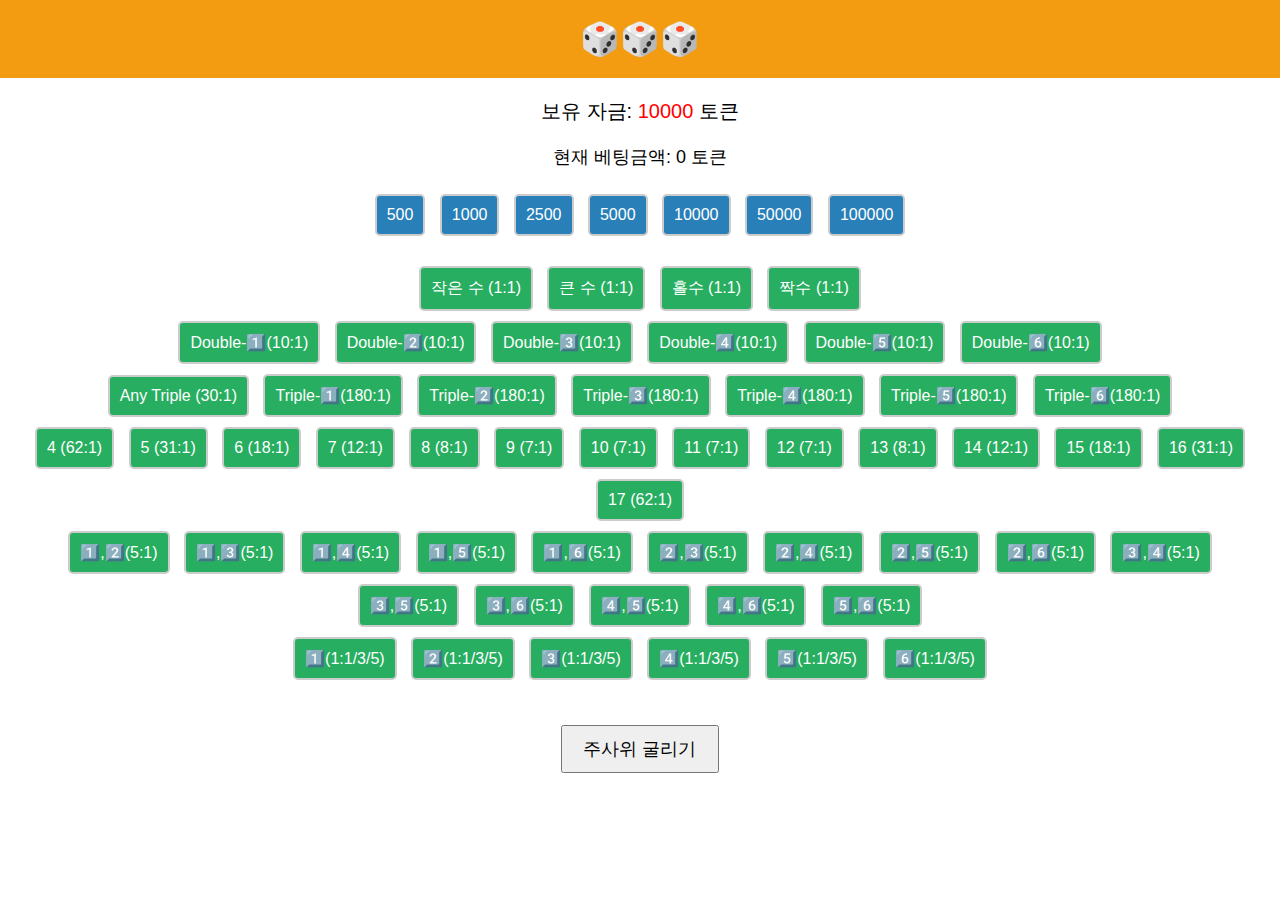
==== index.html @ 69fbdfea "Update index.html" ====
<!DOCTYPE html>
<html lang="ko">
<head>
    <meta charset="UTF-8">
    <meta name="viewport" content="width=device-width, initial-scale=1.0">
    <title>다이사이 게임</title>
    <link rel="stylesheet" href="styles.css">
</head>
<body>
    <h1>🎲🎲🎲</h1>
    <div id="balance">보유 자금: <span id="funds" class="red-text">10000</span> 토큰</div>
    <div id="current-bet">현재 베팅금액: <span id="current-bet-amount">0</span> 토큰</div>
    <div id="token-options">
        <button class="token-btn" data-value="500">500</button>
        <button class="token-btn" data-value="1000">1000</button>
        <button class="token-btn" data-value="2500">2500</button>
        <button class="token-btn" data-value="5000">5000</button>
        <button class="token-btn" data-value="10000">10000</button>
        <button class="token-btn" data-value="50000">50000</button>
        <button class="token-btn" data-value="100000">100000</button>
    </div>
    <div id="bet-options">
        <div id="top-row">
            <button class="bet-btn" data-type="small" data-payout="1">작은 수 (1:1)</button>
            <button class="bet-btn" data-type="big" data-payout="1">큰 수 (1:1)</button>
            <button class="bet-btn" data-type="odd" data-payout="1">홀수 (1:1)</button>
            <button class="bet-btn" data-type="even" data-payout="1">짝수 (1:1)</button>
        </div>
        <div id="second-row">
            <button class="bet-btn" data-type="double-1" data-payout="10">Double-1️⃣(10:1)</button>
            <button class="bet-btn" data-type="double-2" data-payout="10">Double-2️⃣(10:1)</button>
            <button class="bet-btn" data-type="double-3" data-payout="10">Double-3️⃣(10:1)</button>
            <button class="bet-btn" data-type="double-4" data-payout="10">Double-4️⃣(10:1)</button>
            <button class="bet-btn" data-type="double-5" data-payout="10">Double-5️⃣(10:1)</button>
            <button class="bet-btn" data-type="double-6" data-payout="10">Double-6️⃣(10:1)</button>
        </div>
        <div id="third-row">
            <button class="bet-btn" data-type="triple-any" data-payout="30">Any Triple (30:1)</button>
            <button class="bet-btn" data-type="triple-1" data-payout="180">Triple-1️⃣(180:1)</button>
            <button class="bet-btn" data-type="triple-2" data-payout="180">Triple-2️⃣(180:1)</button>
            <button class="bet-btn" data-type="triple-3" data-payout="180">Triple-3️⃣(180:1)</button>
            <button class="bet-btn" data-type="triple-4" data-payout="180">Triple-4️⃣(180:1)</button>
            <button class="bet-btn" data-type="triple-5" data-payout="180">Triple-5️⃣(180:1)</button>
            <button class="bet-btn" data-type="triple-6" data-payout="180">Triple-6️⃣(180:1)</button>
        </div>
        <div id="fourth-row">
            <button class="bet-btn" data-type="4" data-payout="62">4 (62:1)</button>
            <button class="bet-btn" data-type="5" data-payout="31">5 (31:1)</button>
            <button class="bet-btn" data-type="6" data-payout="18">6 (18:1)</button>
            <button class="bet-btn" data-type="7" data-payout="12">7 (12:1)</button>
            <button class="bet-btn" data-type="8" data-payout="8">8 (8:1)</button>
            <button class="bet-btn" data-type="9" data-payout="7">9 (7:1)</button>
            <button class="bet-btn" data-type="10" data-payout="7">10 (7:1)</button>
            <button class="bet-btn" data-type="11" data-payout="7">11 (7:1)</button>
            <button class="bet-btn" data-type="12" data-payout="7">12 (7:1)</button>
            <button class="bet-btn" data-type="13" data-payout="8">13 (8:1)</button>
            <button class="bet-btn" data-type="14" data-payout="12">14 (12:1)</button>
            <button class="bet-btn" data-type="15" data-payout="18">15 (18:1)</button>
            <button class="bet-btn" data-type="16" data-payout="31">16 (31:1)</button>
            <button class="bet-btn" data-type="17" data-payout="62">17 (62:1)</button>
        </div>
        <div id="fifth-row">
            <button class="bet-btn" data-type="pair-1-2" data-payout="5">1️⃣,2️⃣(5:1)</button>
            <button class="bet-btn" data-type="pair-1-3" data-payout="5">1️⃣,3️⃣(5:1)</button>
            <button class="bet-btn" data-type="pair-1-4" data-payout="5">1️⃣,4️⃣(5:1)</button>
            <button class="bet-btn" data-type="pair-1-5" data-payout="5">1️⃣,5️⃣(5:1)</button>
            <button class="bet-btn" data-type="pair-1-6" data-payout="5">1️⃣,6️⃣(5:1)</button>
            <button class="bet-btn" data-type="pair-2-3" data-payout="5">2️⃣,3️⃣(5:1)</button>
            <button class="bet-btn" data-type="pair-2-4" data-payout="5">2️⃣,4️⃣(5:1)</button>
            <button class="bet-btn" data-type="pair-2-5" data-payout="5">2️⃣,5️⃣(5:1)</button>
            <button class="bet-btn" data-type="pair-2-6" data-payout="5">2️⃣,6️⃣(5:1)</button>
            <button class="bet-btn" data-type="pair-3-4" data-payout="5">3️⃣,4️⃣(5:1)</button>
            <button class="bet-btn" data-type="pair-3-5" data-payout="5">3️⃣,5️⃣(5:1)</button>
            <button class="bet-btn" data-type="pair-3-6" data-payout="5">3️⃣,6️⃣(5:1)</button>
            <button class="bet-btn" data-type="pair-4-5" data-payout="5">4️⃣,5️⃣(5:1)</button>
            <button class="bet-btn" data-type="pair-4-6" data-payout="5">4️⃣,6️⃣(5:1)</button>
            <button class="bet-btn" data-type="pair-5-6" data-payout="5">5️⃣,6️⃣(5:1)</button>
        </div>
        <div id="sixth-row">
            <button class="bet-btn" data-type="one-1" data-payout="1">1️⃣(1:1/3/5)</button>
            <button class="bet-btn" data-type="one-2" data-payout="1">2️⃣(1:1/3/5)</button>
            <button class="bet-btn" data-type="one-3" data-payout="1">3️⃣(1:1/3/5)</button>
            <button class="bet-btn" data-type="one-4" data-payout="1">4️⃣(1:1/3/5)</button>
            <button class="bet-btn" data-type="one-5" data-payout="1">5️⃣(1:1/3/5)</button>
            <button class="bet-btn" data-type="one-6" data-payout="1">6️⃣(1:1/3/5)</button>
        </div>
    </div>
    <button id="roll-dice-btn">주사위 굴리기</button>
    <div id="bet-summary"></div>
    <div id="result-summary"></div>
    <script src="script.js"></script>
</body>
</html>
---- styles.css ----
body {
    font-family: Arial, sans-serif;
    text-align: center;
    margin: 0;
    padding: 0;
}

h1 {
    background-color: #f39c12;
    color: white;
    padding: 20px;
    margin: 0;
}

#balance {
    margin: 20px;
    font-size: 20px;
}

#current-bet {
    margin: 10px;
    font-size: 18px;
}

.red-text {
    color: red;
}

#token-options, #bet-options, #bet-summary, #result-summary {
    margin: 20px;
}

#token-options button, .bet-btn {
    margin: 5px;
    padding: 10px;
    font-size: 16px;
    cursor: pointer;
    border: 2px solid #ccc;
    border-radius: 5px;
}

#token-options button {
    background-color: #2980b9;
    color: white;
}

.bet-btn {
    background-color: #27ae60;
    color: white;
}

#roll-dice-btn {
    margin-top: 20px;
    padding: 10px 20px;
    font-size: 18px;
    cursor: pointer;
}

#bet-summary, #result-summary {
    margin: 20px 0;
    font-size: 18px;
}
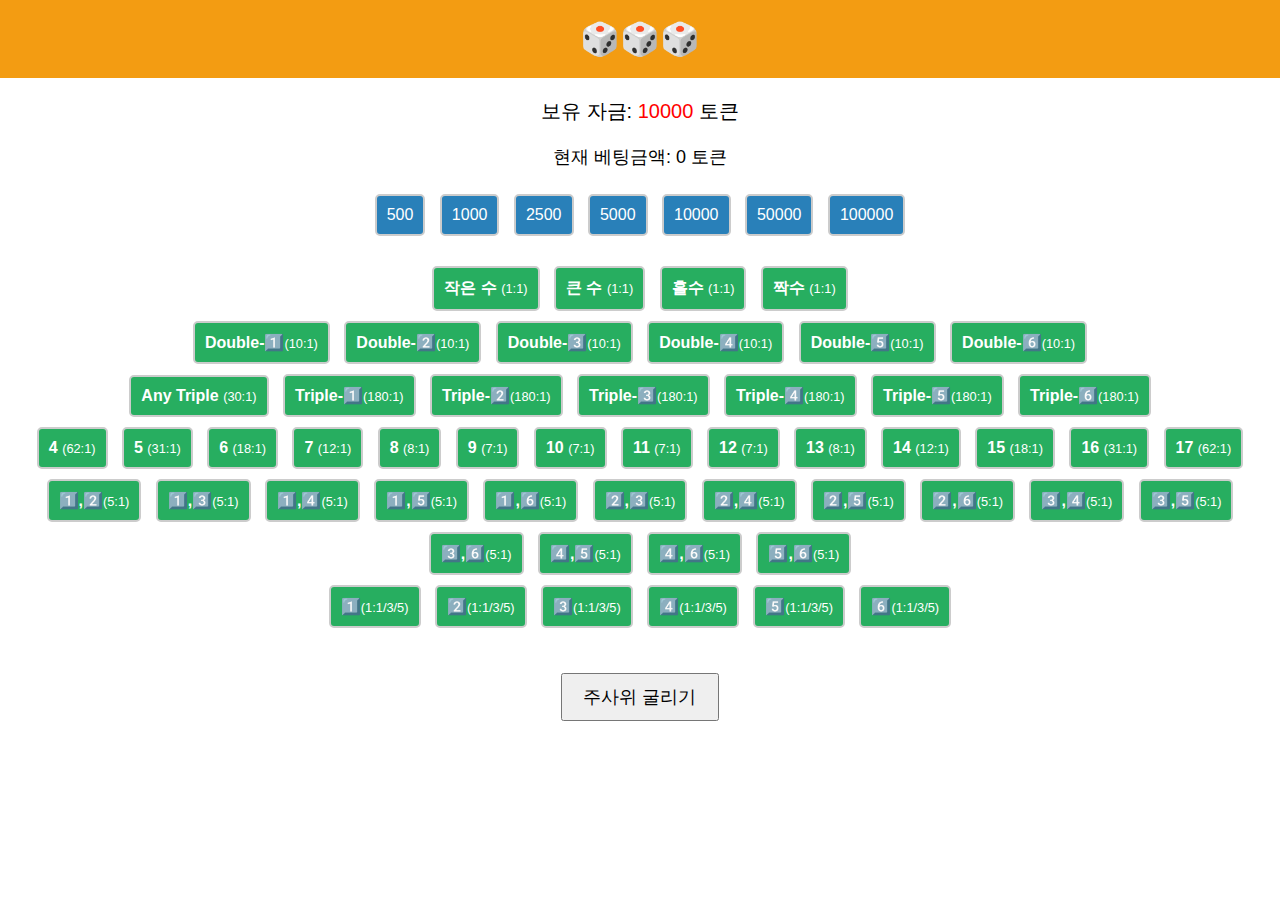
==== commit 0e653286: "Update index.html" ====
--- a/index.html
+++ b/index.html
@@ -5,6 +5,15 @@
     <meta name="viewport" content="width=device-width, initial-scale=1.0">
     <title>다이사이 게임</title>
     <link rel="stylesheet" href="styles.css">
+    <style>
+        .bet-btn {
+            font-weight: bold;
+        }
+        .bet-btn span.payout {
+            font-weight: normal;
+            font-size: 0.8em;
+        }
+    </style>
 </head>
 <body>
     <h1>🎲🎲🎲</h1>
@@ -21,68 +30,68 @@
     </div>
     <div id="bet-options">
         <div id="top-row">
-            <button class="bet-btn" data-type="small" data-payout="1">작은 수 (1:1)</button>
-            <button class="bet-btn" data-type="big" data-payout="1">큰 수 (1:1)</button>
-            <button class="bet-btn" data-type="odd" data-payout="1">홀수 (1:1)</button>
-            <button class="bet-btn" data-type="even" data-payout="1">짝수 (1:1)</button>
+            <button class="bet-btn" data-type="small" data-payout="1">작은 수 <span class="payout">(1:1)</span></button>
+            <button class="bet-btn" data-type="big" data-payout="1">큰 수 <span class="payout">(1:1)</span></button>
+            <button class="bet-btn" data-type="odd" data-payout="1">홀수 <span class="payout">(1:1)</span></button>
+            <button class="bet-btn" data-type="even" data-payout="1">짝수 <span class="payout">(1:1)</span></button>
         </div>
         <div id="second-row">
-            <button class="bet-btn" data-type="double-1" data-payout="10">Double-1️⃣(10:1)</button>
-            <button class="bet-btn" data-type="double-2" data-payout="10">Double-2️⃣(10:1)</button>
-            <button class="bet-btn" data-type="double-3" data-payout="10">Double-3️⃣(10:1)</button>
-            <button class="bet-btn" data-type="double-4" data-payout="10">Double-4️⃣(10:1)</button>
-            <button class="bet-btn" data-type="double-5" data-payout="10">Double-5️⃣(10:1)</button>
-            <button class="bet-btn" data-type="double-6" data-payout="10">Double-6️⃣(10:1)</button>
+            <button class="bet-btn" data-type="double-1" data-payout="10">Double-1️⃣<span class="payout">(10:1)</span></button>
+            <button class="bet-btn" data-type="double-2" data-payout="10">Double-2️⃣<span class="payout">(10:1)</span></button>
+            <button class="bet-btn" data-type="double-3" data-payout="10">Double-3️⃣<span class="payout">(10:1)</span></button>
+            <button class="bet-btn" data-type="double-4" data-payout="10">Double-4️⃣<span class="payout">(10:1)</span></button>
+            <button class="bet-btn" data-type="double-5" data-payout="10">Double-5️⃣<span class="payout">(10:1)</span></button>
+            <button class="bet-btn" data-type="double-6" data-payout="10">Double-6️⃣<span class="payout">(10:1)</span></button>
         </div>
         <div id="third-row">
-            <button class="bet-btn" data-type="triple-any" data-payout="30">Any Triple (30:1)</button>
-            <button class="bet-btn" data-type="triple-1" data-payout="180">Triple-1️⃣(180:1)</button>
-            <button class="bet-btn" data-type="triple-2" data-payout="180">Triple-2️⃣(180:1)</button>
-            <button class="bet-btn" data-type="triple-3" data-payout="180">Triple-3️⃣(180:1)</button>
-            <button class="bet-btn" data-type="triple-4" data-payout="180">Triple-4️⃣(180:1)</button>
-            <button class="bet-btn" data-type="triple-5" data-payout="180">Triple-5️⃣(180:1)</button>
-            <button class="bet-btn" data-type="triple-6" data-payout="180">Triple-6️⃣(180:1)</button>
+            <button class="bet-btn" data-type="triple-any" data-payout="30">Any Triple <span class="payout">(30:1)</span></button>
+            <button class="bet-btn" data-type="triple-1" data-payout="180">Triple-1️⃣<span class="payout">(180:1)</span></button>
+            <button class="bet-btn" data-type="triple-2" data-payout="180">Triple-2️⃣<span class="payout">(180:1)</span></button>
+            <button class="bet-btn" data-type="triple-3" data-payout="180">Triple-3️⃣<span class="payout">(180:1)</span></button>
+            <button class="bet-btn" data-type="triple-4" data-payout="180">Triple-4️⃣<span class="payout">(180:1)</span></button>
+            <button class="bet-btn" data-type="triple-5" data-payout="180">Triple-5️⃣<span class="payout">(180:1)</span></button>
+            <button class="bet-btn" data-type="triple-6" data-payout="180">Triple-6️⃣<span class="payout">(180:1)</span></button>
         </div>
         <div id="fourth-row">
-            <button class="bet-btn" data-type="4" data-payout="62">4 (62:1)</button>
-            <button class="bet-btn" data-type="5" data-payout="31">5 (31:1)</button>
-            <button class="bet-btn" data-type="6" data-payout="18">6 (18:1)</button>
-            <button class="bet-btn" data-type="7" data-payout="12">7 (12:1)</button>
-            <button class="bet-btn" data-type="8" data-payout="8">8 (8:1)</button>
-            <button class="bet-btn" data-type="9" data-payout="7">9 (7:1)</button>
-            <button class="bet-btn" data-type="10" data-payout="7">10 (7:1)</button>
-            <button class="bet-btn" data-type="11" data-payout="7">11 (7:1)</button>
-            <button class="bet-btn" data-type="12" data-payout="7">12 (7:1)</button>
-            <button class="bet-btn" data-type="13" data-payout="8">13 (8:1)</button>
-            <button class="bet-btn" data-type="14" data-payout="12">14 (12:1)</button>
-            <button class="bet-btn" data-type="15" data-payout="18">15 (18:1)</button>
-            <button class="bet-btn" data-type="16" data-payout="31">16 (31:1)</button>
-            <button class="bet-btn" data-type="17" data-payout="62">17 (62:1)</button>
+            <button class="bet-btn" data-type="4" data-payout="62">4 <span class="payout">(62:1)</span></button>
+            <button class="bet-btn" data-type="5" data-payout="31">5 <span class="payout">(31:1)</span></button>
+            <button class="bet-btn" data-type="6" data-payout="18">6 <span class="payout">(18:1)</span></button>
+            <button class="bet-btn" data-type="7" data-payout="12">7 <span class="payout">(12:1)</span></button>
+            <button class="bet-btn" data-type="8" data-payout="8">8 <span class="payout">(8:1)</span></button>
+            <button class="bet-btn" data-type="9" data-payout="7">9 <span class="payout">(7:1)</span></button>
+            <button class="bet-btn" data-type="10" data-payout="7">10 <span class="payout">(7:1)</span></button>
+            <button class="bet-btn" data-type="11" data-payout="7">11 <span class="payout">(7:1)</span></button>
+            <button class="bet-btn" data-type="12" data-payout="7">12 <span class="payout">(7:1)</span></button>
+            <button class="bet-btn" data-type="13" data-payout="8">13 <span class="payout">(8:1)</span></button>
+            <button class="bet-btn" data-type="14" data-payout="12">14 <span class="payout">(12:1)</span></button>
+            <button class="bet-btn" data-type="15" data-payout="18">15 <span class="payout">(18:1)</span></button>
+            <button class="bet-btn" data-type="16" data-payout="31">16 <span class="payout">(31:1)</span></button>
+            <button class="bet-btn" data-type="17" data-payout="62">17 <span class="payout">(62:1)</span></button>
         </div>
         <div id="fifth-row">
-            <button class="bet-btn" data-type="pair-1-2" data-payout="5">1️⃣,2️⃣(5:1)</button>
-            <button class="bet-btn" data-type="pair-1-3" data-payout="5">1️⃣,3️⃣(5:1)</button>
-            <button class="bet-btn" data-type="pair-1-4" data-payout="5">1️⃣,4️⃣(5:1)</button>
-            <button class="bet-btn" data-type="pair-1-5" data-payout="5">1️⃣,5️⃣(5:1)</button>
-            <button class="bet-btn" data-type="pair-1-6" data-payout="5">1️⃣,6️⃣(5:1)</button>
-            <button class="bet-btn" data-type="pair-2-3" data-payout="5">2️⃣,3️⃣(5:1)</button>
-            <button class="bet-btn" data-type="pair-2-4" data-payout="5">2️⃣,4️⃣(5:1)</button>
-            <button class="bet-btn" data-type="pair-2-5" data-payout="5">2️⃣,5️⃣(5:1)</button>
-            <button class="bet-btn" data-type="pair-2-6" data-payout="5">2️⃣,6️⃣(5:1)</button>
-            <button class="bet-btn" data-type="pair-3-4" data-payout="5">3️⃣,4️⃣(5:1)</button>
-            <button class="bet-btn" data-type="pair-3-5" data-payout="5">3️⃣,5️⃣(5:1)</button>
-            <button class="bet-btn" data-type="pair-3-6" data-payout="5">3️⃣,6️⃣(5:1)</button>
-            <button class="bet-btn" data-type="pair-4-5" data-payout="5">4️⃣,5️⃣(5:1)</button>
-            <button class="bet-btn" data-type="pair-4-6" data-payout="5">4️⃣,6️⃣(5:1)</button>
-            <button class="bet-btn" data-type="pair-5-6" data-payout="5">5️⃣,6️⃣(5:1)</button>
+            <button class="bet-btn" data-type="pair-1-2" data-payout="5">1️⃣,2️⃣<span class="payout">(5:1)</span></button>
+            <button class="bet-btn" data-type="pair-1-3" data-payout="5">1️⃣,3️⃣<span class="payout">(5:1)</span></button>
+            <button class="bet-btn" data-type="pair-1-4" data-payout="5">1️⃣,4️⃣<span class="payout">(5:1)</span></button>
+            <button class="bet-btn" data-type="pair-1-5" data-payout="5">1️⃣,5️⃣<span class="payout">(5:1)</span></button>
+            <button class="bet-btn" data-type="pair-1-6" data-payout="5">1️⃣,6️⃣<span class="payout">(5:1)</span></button>
+            <button class="bet-btn" data-type="pair-2-3" data-payout="5">2️⃣,3️⃣<span class="payout">(5:1)</span></button>
+            <button class="bet-btn" data-type="pair-2-4" data-payout="5">2️⃣,4️⃣<span class="payout">(5:1)</span></button>
+            <button class="bet-btn" data-type="pair-2-5" data-payout="5">2️⃣,5️⃣<span class="payout">(5:1)</span></button>
+            <button class="bet-btn" data-type="pair-2-6" data-payout="5">2️⃣,6️⃣<span class="payout">(5:1)</span></button>
+            <button class="bet-btn" data-type="pair-3-4" data-payout="5">3️⃣,4️⃣<span class="payout">(5:1)</span></button>
+            <button class="bet-btn" data-type="pair-3-5" data-payout="5">3️⃣,5️⃣<span class="payout">(5:1)</span></button>
+            <button class="bet-btn" data-type="pair-3-6" data-payout="5">3️⃣,6️⃣<span class="payout">(5:1)</span></button>
+            <button class="bet-btn" data-type="pair-4-5" data-payout="5">4️⃣,5️⃣<span class="payout">(5:1)</span></button>
+            <button class="bet-btn" data-type="pair-4-6" data-payout="5">4️⃣,6️⃣<span class="payout">(5:1)</span></button>
+            <button class="bet-btn" data-type="pair-5-6" data-payout="5">5️⃣,6️⃣<span class="payout">(5:1)</span></button>
         </div>
         <div id="sixth-row">
-            <button class="bet-btn" data-type="one-1" data-payout="1">1️⃣(1:1/3/5)</button>
-            <button class="bet-btn" data-type="one-2" data-payout="1">2️⃣(1:1/3/5)</button>
-            <button class="bet-btn" data-type="one-3" data-payout="1">3️⃣(1:1/3/5)</button>
-            <button class="bet-btn" data-type="one-4" data-payout="1">4️⃣(1:1/3/5)</button>
-            <button class="bet-btn" data-type="one-5" data-payout="1">5️⃣(1:1/3/5)</button>
-            <button class="bet-btn" data-type="one-6" data-payout="1">6️⃣(1:1/3/5)</button>
+            <button class="bet-btn" data-type="one-1" data-payout="1">1️⃣<span class="payout">(1:1/3/5)</span></button>
+            <button class="bet-btn" data-type="one-2" data-payout="1">2️⃣<span class="payout">(1:1/3/5)</span></button>
+            <button class="bet-btn" data-type="one-3" data-payout="1">3️⃣<span class="payout">(1:1/3/5)</span></button>
+            <button class="bet-btn" data-type="one-4" data-payout="1">4️⃣<span class="payout">(1:1/3/5)</span></button>
+            <button class="bet-btn" data-type="one-5" data-payout="1">5️⃣<span class="payout">(1:1/3/5)</span></button>
+            <button class="bet-btn" data-type="one-6" data-payout="1">6️⃣<span class="payout">(1:1/3/5)</span></button>
         </div>
     </div>
     <button id="roll-dice-btn">주사위 굴리기</button>
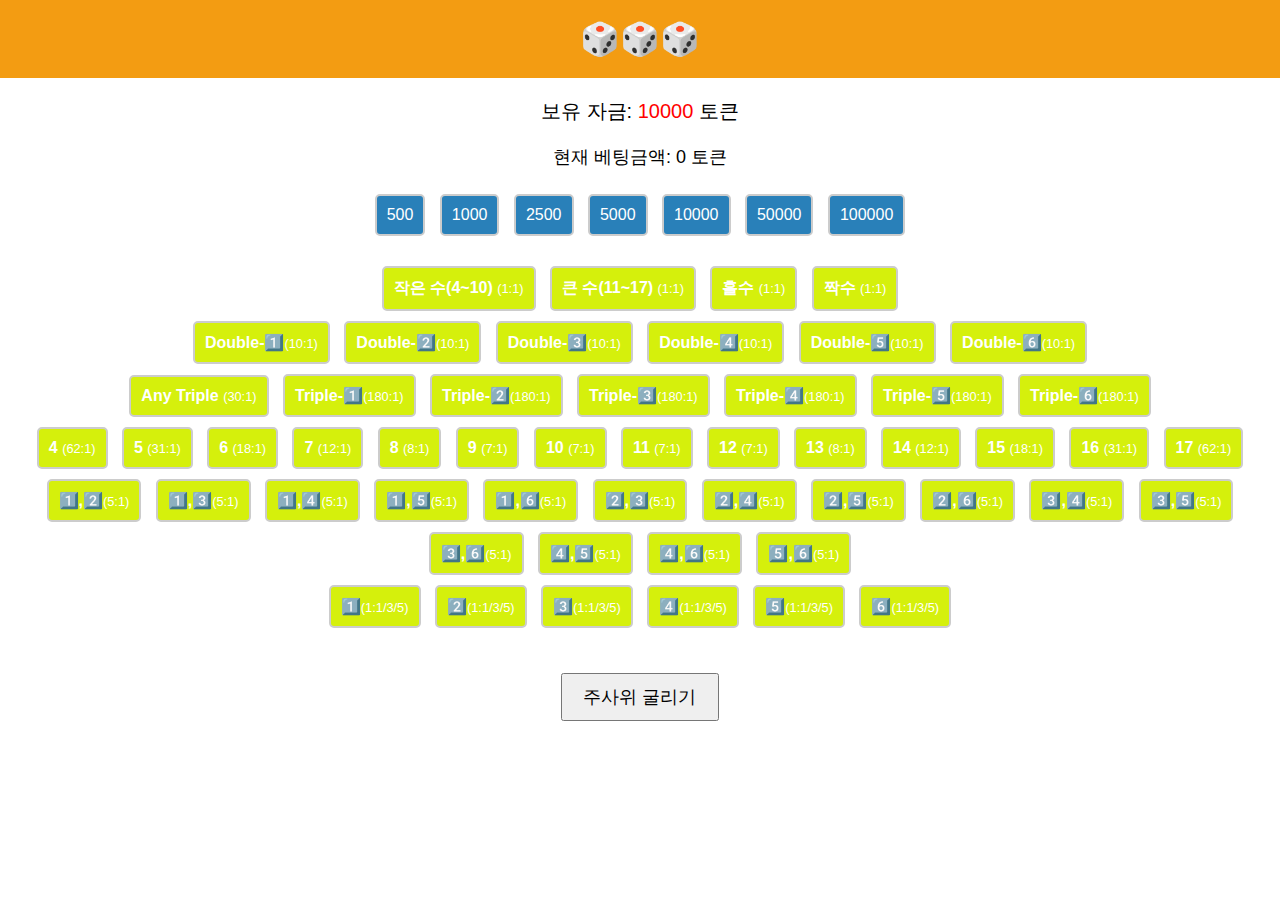
==== commit f6fcd413: "Update index.html" ====
--- a/index.html
+++ b/index.html
@@ -30,8 +30,8 @@
     </div>
     <div id="bet-options">
         <div id="top-row">
-            <button class="bet-btn" data-type="small" data-payout="1">작은 수 <span class="payout">(1:1)</span></button>
-            <button class="bet-btn" data-type="big" data-payout="1">큰 수 <span class="payout">(1:1)</span></button>
+            <button class="bet-btn" data-type="small" data-payout="1">작은 수(4~10) <span class="payout">(1:1)</span></button>
+            <button class="bet-btn" data-type="big" data-payout="1">큰 수(11~17) <span class="payout">(1:1)</span></button>
             <button class="bet-btn" data-type="odd" data-payout="1">홀수 <span class="payout">(1:1)</span></button>
             <button class="bet-btn" data-type="even" data-payout="1">짝수 <span class="payout">(1:1)</span></button>
         </div>
--- a/styles.css
+++ b/styles.css
@@ -45,7 +45,7 @@
 }
 
 .bet-btn {
-    background-color: #27ae60;
+    background-color: #d5f00c;
     color: white;
 }
 
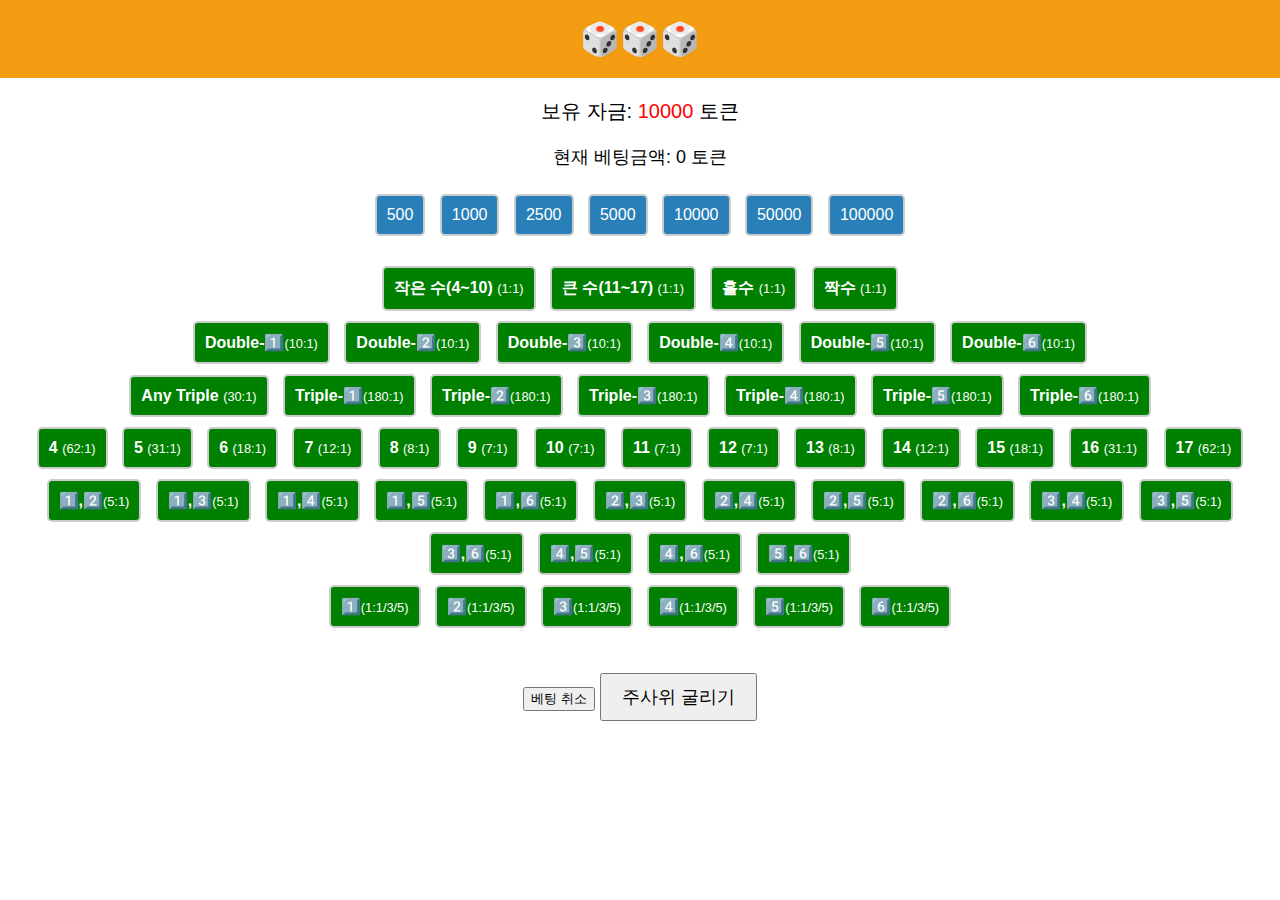
==== commit 2e54cdbf: "Update index.html" ====
--- a/index.html
+++ b/index.html
@@ -94,6 +94,7 @@
             <button class="bet-btn" data-type="one-6" data-payout="1">6️⃣<span class="payout">(1:1/3/5)</span></button>
         </div>
     </div>
+    <button id="cancel-bet-btn">베팅 취소</button>
     <button id="roll-dice-btn">주사위 굴리기</button>
     <div id="bet-summary"></div>
     <div id="result-summary"></div>
--- a/styles.css
+++ b/styles.css
@@ -45,7 +45,7 @@
 }
 
 .bet-btn {
-    background-color: #d5f00c;
+    background-color: green;
     color: white;
 }
 
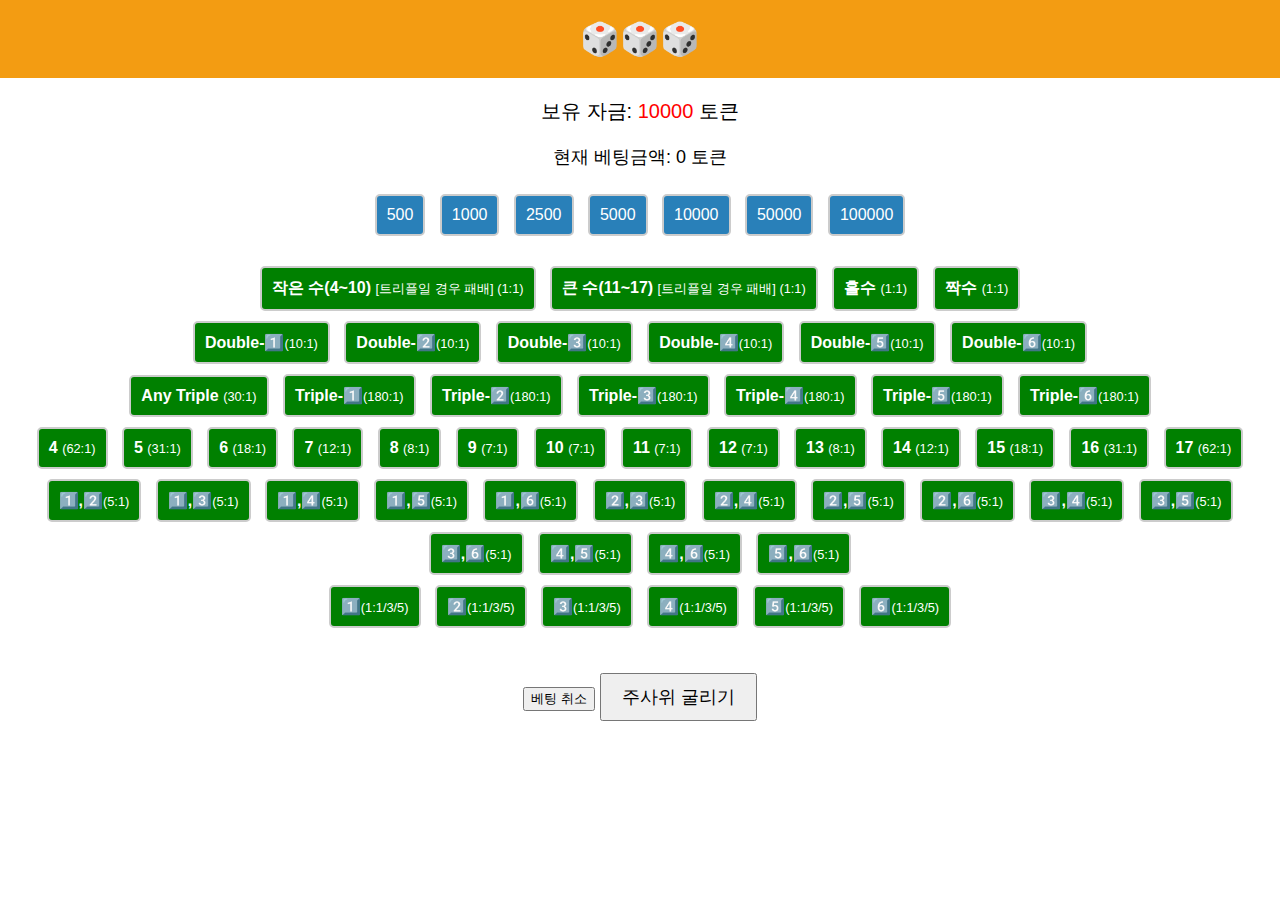
==== commit 6fd220bb: "Update index.html" ====
--- a/index.html
+++ b/index.html
@@ -30,8 +30,8 @@
     </div>
     <div id="bet-options">
         <div id="top-row">
-            <button class="bet-btn" data-type="small" data-payout="1">작은 수(4~10) <span class="payout">(1:1)</span></button>
-            <button class="bet-btn" data-type="big" data-payout="1">큰 수(11~17) <span class="payout">(1:1)</span></button>
+            <button class="bet-btn" data-type="small" data-payout="1">작은 수(4~10) <span class="payout"> [트리플일 경우 패배] (1:1)</span></button>
+            <button class="bet-btn" data-type="big" data-payout="1">큰 수(11~17) <span class="payout"> [트리플일 경우 패배] (1:1)</span></button>
             <button class="bet-btn" data-type="odd" data-payout="1">홀수 <span class="payout">(1:1)</span></button>
             <button class="bet-btn" data-type="even" data-payout="1">짝수 <span class="payout">(1:1)</span></button>
         </div>
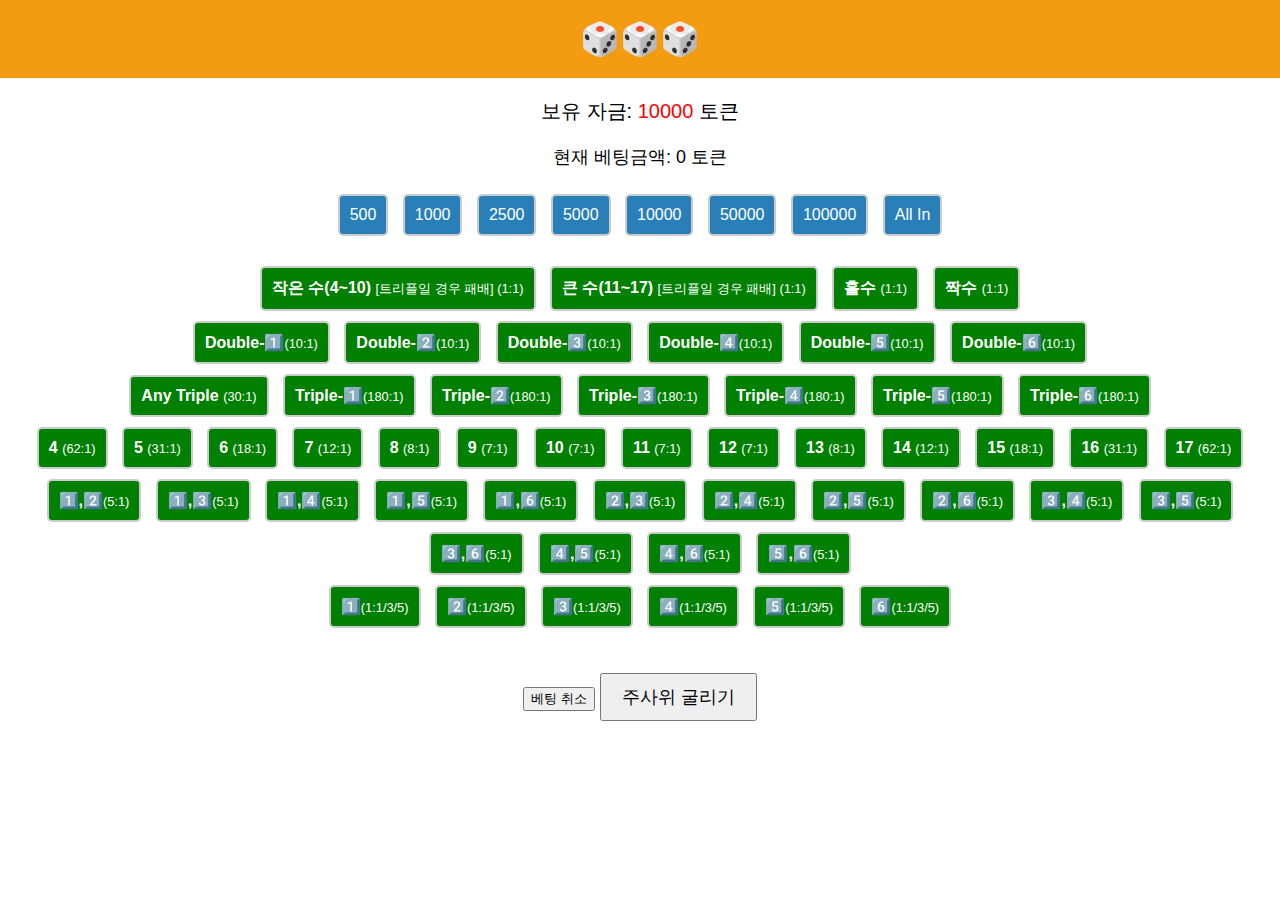
==== commit 4ab54043: "Update index.html" ====
--- a/index.html
+++ b/index.html
@@ -27,6 +27,7 @@
         <button class="token-btn" data-value="10000">10000</button>
         <button class="token-btn" data-value="50000">50000</button>
         <button class="token-btn" data-value="100000">100000</button>
+        <button class="token-btn" data-value="funds">All In</button>
     </div>
     <div id="bet-options">
         <div id="top-row">
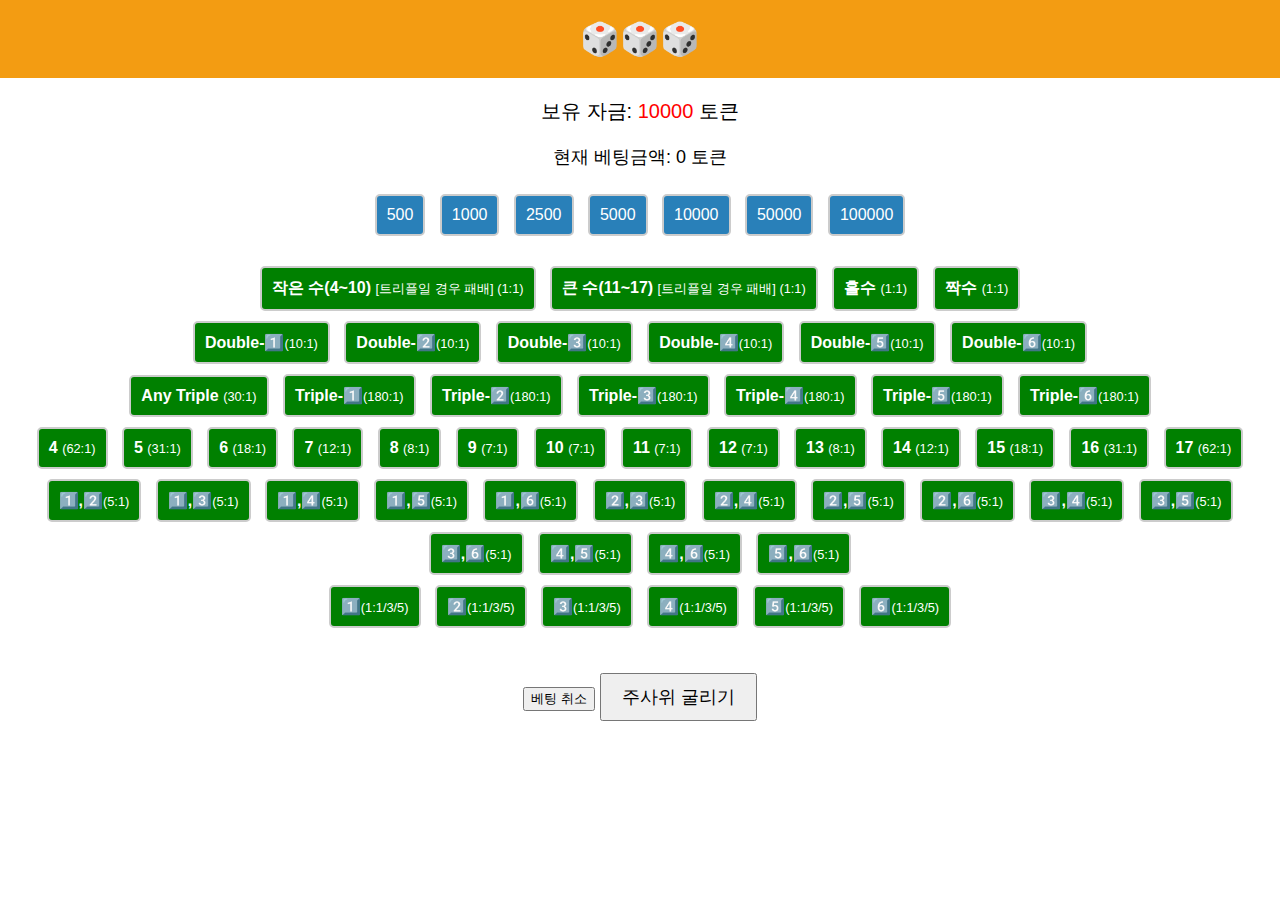
==== commit 518a0dd0: "Update index.html" ====
--- a/index.html
+++ b/index.html
@@ -27,7 +27,6 @@
         <button class="token-btn" data-value="10000">10000</button>
         <button class="token-btn" data-value="50000">50000</button>
         <button class="token-btn" data-value="100000">100000</button>
-        <button class="token-btn" data-value="funds">All In</button>
     </div>
     <div id="bet-options">
         <div id="top-row">
